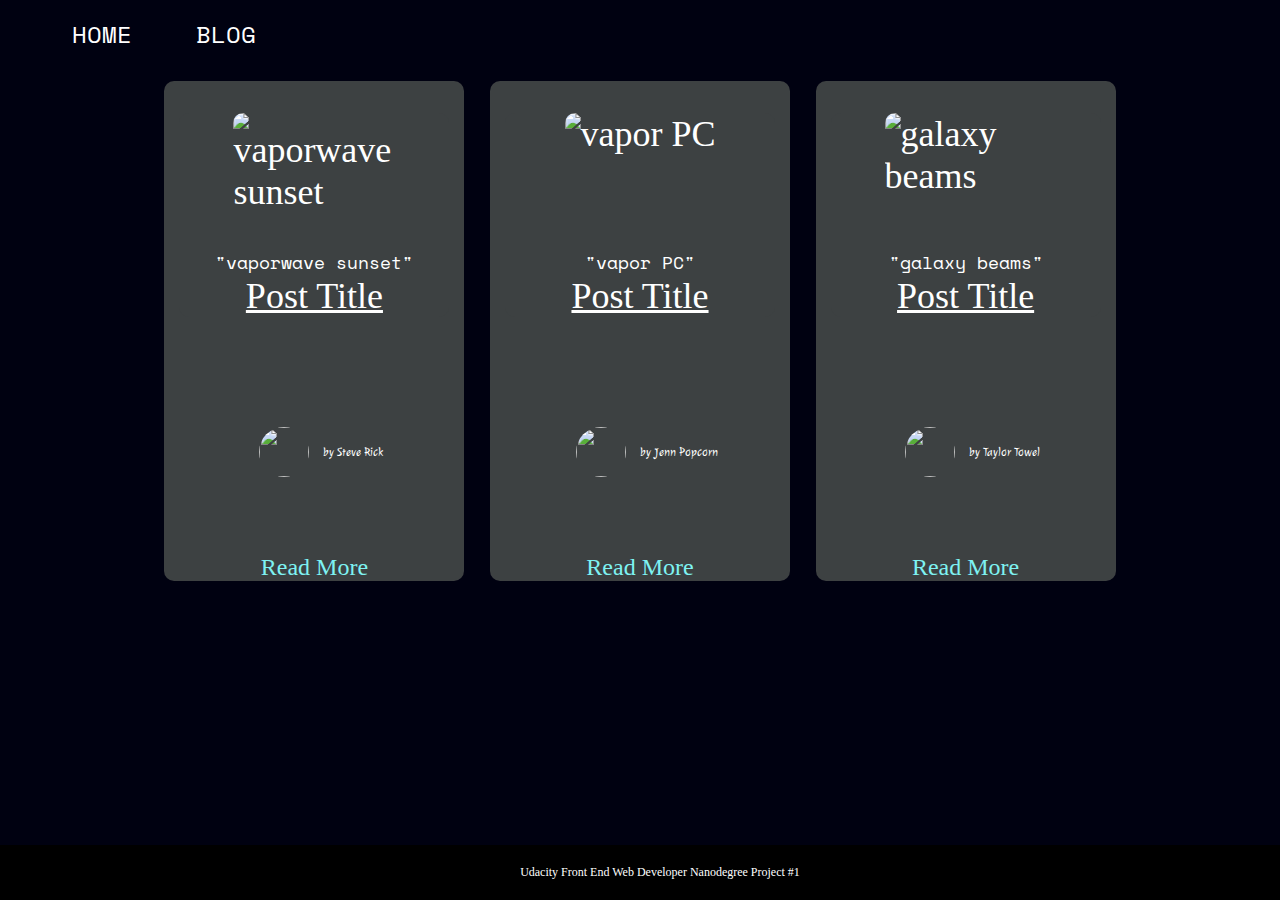
==== pages/blog.html @ d19bd771 "responsive" ====
<!DOCTYPE html>
<html>
    <head>
        <meta charset="UTF-8">
        <title>Personal Blog Website</title>
        <link rel="stylesheet" href="../style/style.css">
        <link rel="preconnect" href="https://fonts.googleapis.com">
        <link rel="preconnect" href="https://fonts.gstatic.com" crossorigin>
        <link href="https://fonts.googleapis.com/css2?family=Caveat&family=Julee&family=Space+Mono&display=swap" rel="stylesheet">    
    </head>
    <body class="container">
        <div >
            <header>
                <nav>
                    <ul>
                        <li><a class="mono text-white text-lg" href="../index.html">Home</a></li>
                        <li><a class="mono text-white text-lg" href="pages/blog.html">Blog</a></li>
                    </ul>
                </nav>
            </header>
            <div class="">
                <div class="posts">
                    <div class="post">
                        <div class="post-content">
                            <img class="post-img"
                            src="https://media3.giphy.com/media/ic9ZbWFXyE3fhmg25H/giphy.gif?cid=ecf05e4797s2xc9pekvi1e6mq2q3e16eisc0ghv6fd82bt3v&rid=giphy.gif&ct=g"
                            alt="vaporwave sunset"
                            >
                            <p class="text-sm mono"> "vaporwave sunset" </p>
                            <p class="text-underline"> Post Title </p>
                        </div>
                        <div class="author">
                            <img 
                            class="author-img"    
                            src="https://images.pexels.com/photos/3756616/pexels-photo-3756616.jpeg?auto=compress&cs=tinysrgb&w=1600">
                            <p class="author-name script">by Steve Rick</p>
                        </div>
                        <div>
                            <a class="post-link" href="posts/blogPost1.html">Read More</a>
                        </div>
                    </div>
                    <div class="post">
                        <div class="post-content">
                            <img class="post-img"
                            src="https://media1.giphy.com/media/l41lMAzNZfYAiyR0s/200w.webp?cid=ecf05e4797s2xc9pekvi1e6mq2q3e16eisc0ghv6fd82bt3v&rid=200w.webp&ct=g"
                            alt="vapor PC"
                            >
                            <p class="text-sm mono"> "vapor PC" </p>
                            <p class="text-underline"> Post Title </p>
                        </div>
                        <div class="author">
                            <img 
                            class="author-img"    
                            src="https://images.pexels.com/photos/4588032/pexels-photo-4588032.jpeg?auto=compress&cs=tinysrgb&w=1600">
                            <p class="author-name script">by Jenn Popcorn</p>
                        </div>
                        <div>
                            <a class="post-link" href="posts/blogPost2.html">Read More</a>
                        </div>
                    </div>
                    <div class="post">
                        <div class="post-content">
                            <img class="post-img"
                            src="https://media0.giphy.com/media/cdMKKxkk1swagnjSwc/200w.webp?cid=ecf05e4760l2xmsr1f1fs4uz337bcc3erbe48uuayftj1q59&rid=200w.webp&ct=g"
                            alt="galaxy beams"
                            >
                            <p class="text-sm mono"> "galaxy beams" </p>
                            <p class="text-underline"> Post Title </p>
                        </div>
                        <div class="author">
                            <img 
                            class="author-img"    
                            src="https://images.pexels.com/photos/8412811/pexels-photo-8412811.jpeg?auto=compress&cs=tinysrgb&w=400">
                            <p class="author-name script">by Taylor Towel</p>
                        </div>
                        <div>
                            <a class="post-link" href="pages/posts/blogPost3.html">Read More</a>
                        </div>
                    </div>
                </div>
            </div>
            <footer>
                Udacity Front End Web Developer Nanodegree Project #1
            </footer>
        </div>
    </body>
</html>
---- style/style.css ----
/* small screens */
@import "small.css";
/* medium screens */
@import "medium.css";
/* large screens */
@import "large.css";
/* xlarge screens */
@import "xlarge.css";
/* header format */
@import url("header.css");
/* footer format */
@import url("footer.css");

/* TEXT FORMAT */

.script {
    font-family: 'Julee', cursive;
}

.mono {
    font-family: 'Space Mono', monospace;
}

.text-sm {
    font-size: 0.5em;
}

.text-lg {
    font-size: 1.5em;
}

.text-xl {
    font-size: 2em;
}

.text-2xl {
    font-size: 4em;
}

.text-bg-white {
    background-color: white;
    padding: 1rem;
    border-radius: 10px;
}


.bg-white {
    background-color: white;
}

.bg-black {
    background: #3d4142
}

.text-white {
    color: white;
}

.text-black {
    color: black;
}

.text-bold {
    font-weight: bolder;
}

.text-thin {
    font-weight: 200;
}

.text-italic {
    font-style: italic;
}

.text-underline{
    text-decoration: underline;
}

.subtitle {
    text-align: center;
    text-decoration: underline;
}

.my-1 {
    margin: 1rem 0;
}

.my-2 {
    margin: 2rem 0;
}

.mx-1 {
    margin: 0 1rem;
}

.mx-2 {
    margin: 0 2rem;
}

.text-center {
    text-align: center;
}

.input-field {
    width: 100%;
    padding: 1rem;
    border-radius: 10px;
    border: none;
    background: white;
}

.submit {
    width: 100%;
    padding: 2rem;
    border-radius: 10px;
    border: none;
    background: green;
    color: white;
    font-weight: bolder;
    font-size: 1.5em;
    margin: 1rem;
}

.social-links {
    display: flex;
    justify-content: space-around;
    align-items: center;
    flex-direction: row;
    width: 100%;
}

.social-link {
    padding: 0.5rem;
    border-radius: 10px;
    border: none;
    background: green;
    color: white;
    font-weight: bolder;
    font-size: 1rem;
    margin: 1rem;
}

.social-link:hover {
    cursor: grab;
}

/* UNIVERSAL STYLES */

body {
    margin: 0;
    background: #000111;
    overflow-x: hidden;
}

section {
    padding: 0;
    margin: 0;
    width: 100%;
    display: flex;
    justify-content: center;
    align-items: center;
    flex-direction: column;
    background: black;
    overflow: hidden;
}

.blockquote {
    font-style: italic;
    font-size: 1.5em;
    text-align: center;
    padding: 10%;
    margin: 20% 10%;
    border-radius: 10px;
    background: white;
    opacity: 0.8;
}

.post {
    display: flex;
    justify-content: center;
    align-items: center;
    flex-direction: column;
    font-size: 1.5em;
    border-radius: 10px;
    margin: 1%;
    width: 300px;
    height: 500px;
    background-color: #3d4142;
    color: white;
}

.blog {
    max-width: 100%;
}

.posts {
   display: flex;
   justify-content: center;
   flex-direction: row;
   flex-wrap: wrap;
}

.post-content{
    display: flex;
    justify-content: center;
    align-items: center;
    flex-direction: column;
    font-size: 1.5em;
    border-radius: 10px;
    margin: 2rem;
    width: 90%;
    height: 90%;
    background-color: #3d4142
}

.post-content > * {
    margin: 0rem 1rem;
}

.post-img {
    max-width: 60%;
    min-width: 20%;
    height: 100%;
    border-radius: 10px;
}

.author {
    display: flex;
    justify-content: center;
    align-items: center;
    flex-direction: row;
    font-size: 0.5em;
    margin: 0 2rem;
    width: 90%;
    height: 90%;
}

.author-img {
    width: 50px;
    height: 50px;
    border-radius: 50%;
    margin: 5%;
}

.author-img-lg {
    width: 100px;
    height: 100px;
    border-radius: 50%;
    margin: 5%;
}

.author-name {

}

.post-link {
    text-decoration: none;
    color: #7ef2f2;
}

.post-info {
    display: flex;
    justify-content: space-between;
    align-items: start;
    flex-direction: column;
    width: 60%;
    z-index: 2;
    background: white;
    color: black;
    border-radius: 10px;
    padding: 4rem;
}
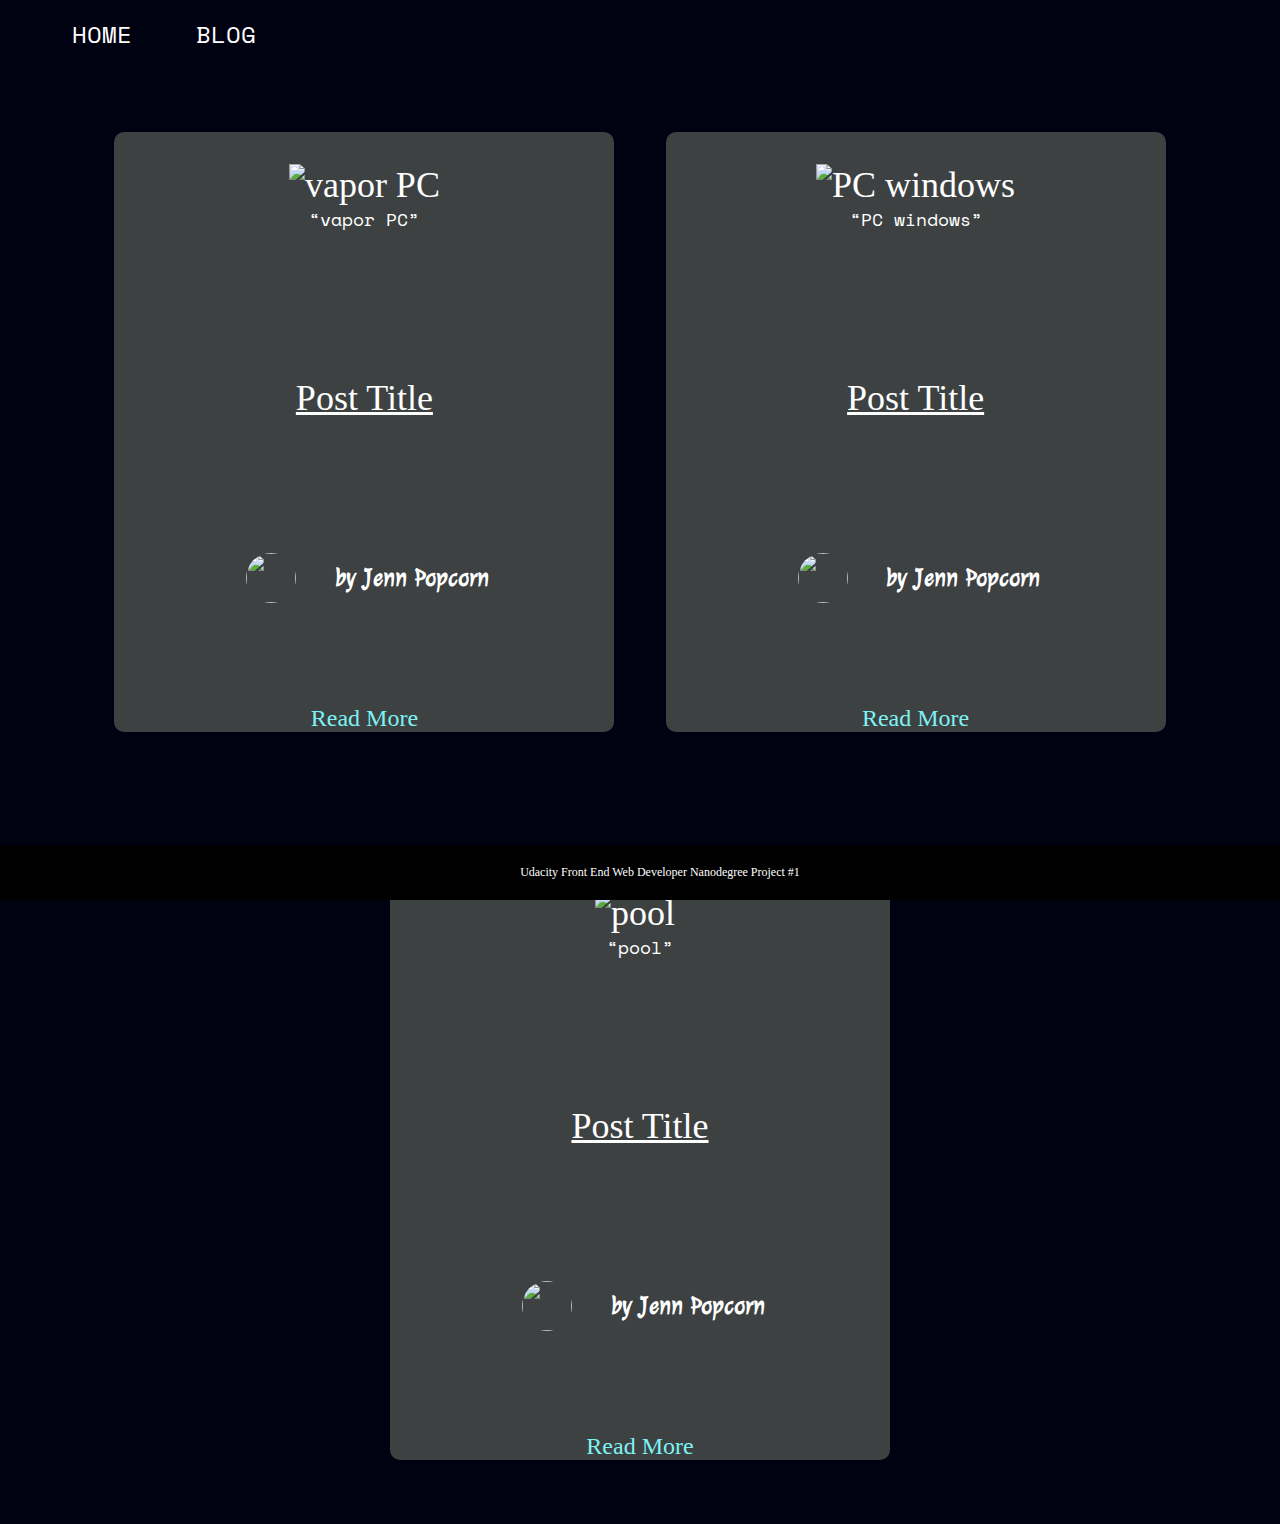
==== commit d76ccb25: "TODO: blog posts" ====
--- a/pages/blog.html
+++ b/pages/blog.html
@@ -18,34 +18,16 @@
                     </ul>
                 </nav>
             </header>
-            <div class="">
                 <div class="posts">
                     <div class="post">
                         <div class="post-content">
-                            <img class="post-img"
-                            src="https://media3.giphy.com/media/ic9ZbWFXyE3fhmg25H/giphy.gif?cid=ecf05e4797s2xc9pekvi1e6mq2q3e16eisc0ghv6fd82bt3v&rid=giphy.gif&ct=g"
-                            alt="vaporwave sunset"
-                            >
-                            <p class="text-sm mono"> "vaporwave sunset" </p>
-                            <p class="text-underline"> Post Title </p>
-                        </div>
-                        <div class="author">
-                            <img 
-                            class="author-img"    
-                            src="https://images.pexels.com/photos/3756616/pexels-photo-3756616.jpeg?auto=compress&cs=tinysrgb&w=1600">
-                            <p class="author-name script">by Steve Rick</p>
-                        </div>
-                        <div>
-                            <a class="post-link" href="posts/blogPost1.html">Read More</a>
-                        </div>
-                    </div>
-                    <div class="post">
-                        <div class="post-content">
-                            <img class="post-img"
-                            src="https://media1.giphy.com/media/l41lMAzNZfYAiyR0s/200w.webp?cid=ecf05e4797s2xc9pekvi1e6mq2q3e16eisc0ghv6fd82bt3v&rid=200w.webp&ct=g"
-                            alt="vapor PC"
-                            >
-                            <p class="text-sm mono"> "vapor PC" </p>
+                            <figure class="post-img">
+                                <img class=""
+                                src="https://media1.giphy.com/media/l41lMAzNZfYAiyR0s/200w.webp?cid=ecf05e4797s2xc9pekvi1e6mq2q3e16eisc0ghv6fd82bt3v&rid=200w.webp&ct=g"
+                                alt="vapor PC"
+                                >
+                                <figcaption class="text-sm text-center mono"><q>vapor PC</q></figcaption>
+                            </figure>
                             <p class="text-underline"> Post Title </p>
                         </div>
                         <div class="author">
@@ -60,25 +42,47 @@
                     </div>
                     <div class="post">
                         <div class="post-content">
-                            <img class="post-img"
-                            src="https://media0.giphy.com/media/cdMKKxkk1swagnjSwc/200w.webp?cid=ecf05e4760l2xmsr1f1fs4uz337bcc3erbe48uuayftj1q59&rid=200w.webp&ct=g"
-                            alt="galaxy beams"
-                            >
-                            <p class="text-sm mono"> "galaxy beams" </p>
+                            <figure class="post-img">
+                                <img class=""
+                                src="https://media0.giphy.com/media/mq5y2jHRCAqMo/200w.webp?cid=ecf05e479pz6hexbam0wld9mbux47g1sa7qjmbfc76d5htq5&rid=200w.webp&ct=g"
+                                alt="PC windows"
+                                >
+                                <figcaption class="text-sm text-center mono"><q>PC windows</q></figcaption>
+                            </figure>
                             <p class="text-underline"> Post Title </p>
                         </div>
                         <div class="author">
                             <img 
                             class="author-img"    
-                            src="https://images.pexels.com/photos/8412811/pexels-photo-8412811.jpeg?auto=compress&cs=tinysrgb&w=400">
-                            <p class="author-name script">by Taylor Towel</p>
+                            src="https://images.pexels.com/photos/4588032/pexels-photo-4588032.jpeg?auto=compress&cs=tinysrgb&w=1600">
+                            <p class="author-name script">by Jenn Popcorn</p>
                         </div>
                         <div>
-                            <a class="post-link" href="pages/posts/blogPost3.html">Read More</a>
+                            <a class="post-link" href="posts/blogPost2.html">Read More</a>
+                        </div>
+                    </div>
+                    <div class="post">
+                        <div class="post-content">
+                            <figure class="post-img">
+                                <img class=""
+                                src="https://media1.giphy.com/media/3oEjHGokRZdOBbcZuo/200w.webp?cid=ecf05e479pz6hexbam0wld9mbux47g1sa7qjmbfc76d5htq5&rid=200w.webp&ct=g"
+                                alt="pool"
+                                >
+                                <figcaption class="text-sm text-center mono"><q>pool</q></figcaption>
+                            </figure>
+                            <p class="text-underline"> Post Title </p>
+                        </div>
+                        <div class="author">
+                            <img 
+                            class="author-img"    
+                            src="https://images.pexels.com/photos/4588032/pexels-photo-4588032.jpeg?auto=compress&cs=tinysrgb&w=1600">
+                            <p class="author-name script">by Jenn Popcorn</p>
+                        </div>
+                        <div>
+                            <a class="post-link" href="posts/blogPost2.html">Read More</a>
                         </div>
                     </div>
                 </div>
-            </div>
             <footer>
                 Udacity Front End Web Developer Nanodegree Project #1
             </footer>
--- a/style/style.css
+++ b/style/style.css
@@ -175,29 +175,30 @@
     opacity: 0.8;
 }
 
-.post {
-    display: flex;
-    justify-content: center;
-    align-items: center;
-    flex-direction: column;
-    font-size: 1.5em;
-    border-radius: 10px;
-    margin: 1%;
-    width: 300px;
-    height: 500px;
-    background-color: #3d4142;
-    color: white;
-}
-
 .blog {
     max-width: 100%;
 }
 
 .posts {
-   display: flex;
-   justify-content: center;
-   flex-direction: row;
-   flex-wrap: wrap;
+    width: 100%;
+    display: flex;
+    justify-content: center;
+    flex-direction: row;
+    flex-wrap: wrap;
+ }
+
+ .post {
+    display: flex;
+    justify-content: center;
+    align-items: center;
+    flex-direction: column;
+    font-size: 1.5em;
+    border-radius: 10px;
+    margin: 5% 2%;
+    width: 500px;
+    height: 600px;
+    background-color: #3d4142;
+    color: white;
 }
 
 .post-content{
@@ -250,11 +251,14 @@
 }
 
 .author-name {
-
+    font-size: 2em;
+    font-weight: bolder;
+    margin: 0 1rem;
 }
 
 .post-link {
     text-decoration: none;
+    padding: 1rem;
     color: #7ef2f2;
 }
 
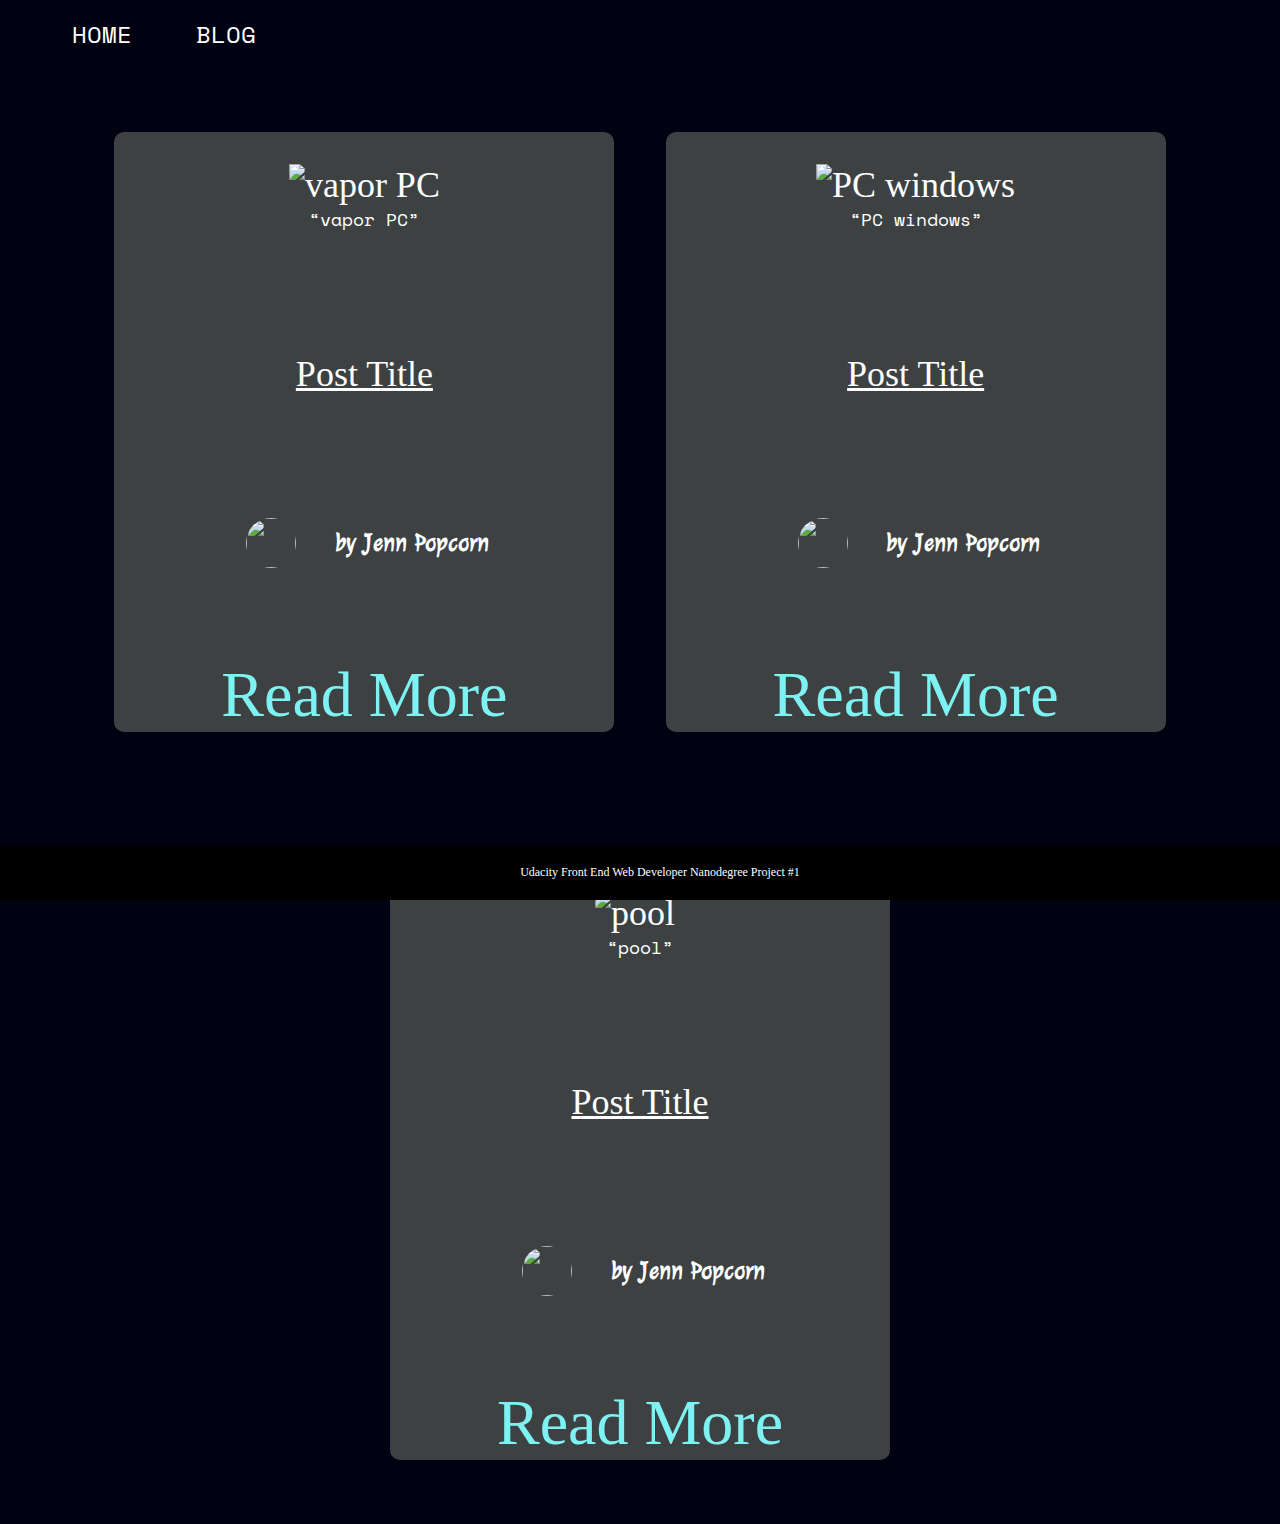
==== commit 802241d8: "fixed" ====
--- a/pages/blog.html
+++ b/pages/blog.html
@@ -37,7 +37,7 @@
                             <p class="author-name script">by Jenn Popcorn</p>
                         </div>
                         <div>
-                            <a class="post-link" href="posts/blogPost2.html">Read More</a>
+                            <a class="post-link" href="posts/blogPost1.html">Read More</a>
                         </div>
                     </div>
                     <div class="post">
@@ -79,7 +79,7 @@
                             <p class="author-name script">by Jenn Popcorn</p>
                         </div>
                         <div>
-                            <a class="post-link" href="posts/blogPost2.html">Read More</a>
+                            <a class="post-link" href="posts/blogPost3.html">Read More</a>
                         </div>
                     </div>
                 </div>
--- a/style/style.css
+++ b/style/style.css
@@ -130,13 +130,13 @@
 }
 
 .social-link {
-    padding: 0.5rem;
+    padding: 1rem;
     border-radius: 10px;
     border: none;
     background: green;
     color: white;
     font-weight: bolder;
-    font-size: 1rem;
+    font-size: 2rem;
     margin: 1rem;
 }
 
@@ -258,6 +258,7 @@
 
 .post-link {
     text-decoration: none;
+    font-size: 4rem;
     padding: 1rem;
     color: #7ef2f2;
 }
@@ -273,4 +274,52 @@
     color: black;
     border-radius: 10px;
     padding: 4rem;
-}+}
+
+/* Post */
+
+.post-page {
+    width: 100%;
+    display: flex;
+    justify-content: center;
+}
+
+.post-page-post {
+    display: flex;
+    justify-content: center;
+    align-items: center;
+    flex-direction: column;
+    width: 100%;
+    height: 100%;
+    background: #000111;
+    padding: 10%;
+}
+
+.post-page-post-top {
+    display: flex;
+    justify-content: center;
+    align-items: center;
+    flex-direction: column;
+    width: 100%;
+    height: 100%;
+    background: #000111;
+}
+
+.post-page-post-bottom {
+    font-size: 1.5rem;
+}
+
+.post-page-author {
+    display: flex;
+    justify-content: start;
+    align-items: start;
+    flex-direction: column;
+    width: 100%;
+    height: 100%;
+    background: #000111;
+    padding: 10%;
+    background: white;
+    color: black;
+    font-size: 3rem;
+
+}
